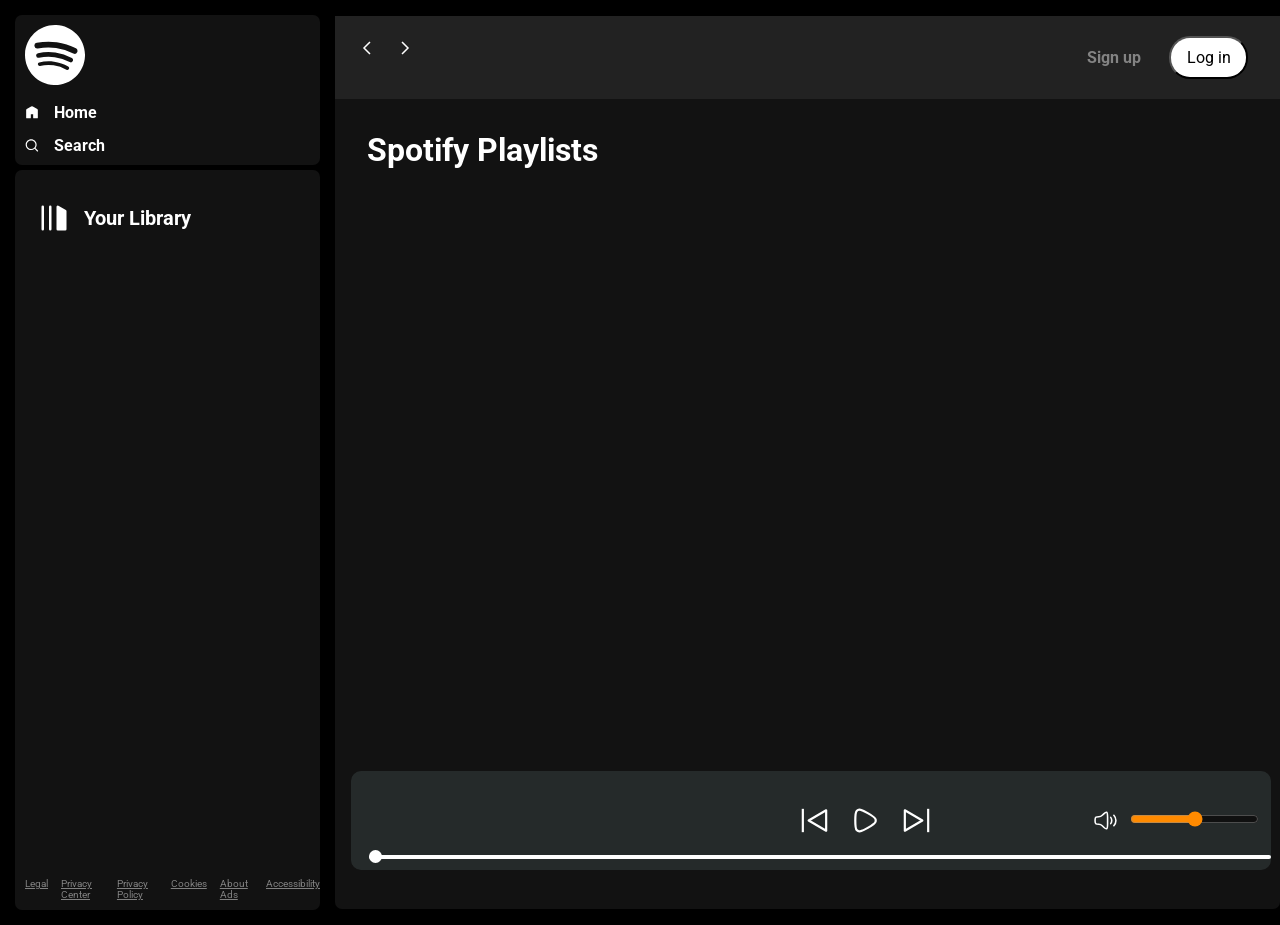
==== index.html @ 80afaa22 "SPOTIFY course done" ====
<!DOCTYPE html>
<html lang="en">

<head>
    <meta charset="UTF-8">
    <meta name="viewport" content="width=device-width, initial-scale=1.0">
    <title>Spotify - Web Player: Music for everyone</title>
    <link rel="stylesheet" href="css/style.css">
    <link rel="stylesheet" href="css/utility.css">
</head>

<body>


    <div class="container flex bg-black">

        <div class="left">

            <div class="close invert">
                <img src="img/close.svg" class="closeImage" alt="">
            </div>

            <div class="home bg-grey rounded m-1 p-1">
                <div class="logo"><img id="spotifylogo" src="img/logo.svg" class="invert" alt="logo"></div>
                <ul>
                    <li><img src="img/home.svg" class="invert" alt="home">Home</li>
                    <li><img src="img/search.svg" class="invert" alt="search">Search</li>
                </ul>
            </div>
            <div class="library bg-grey rounded m-1 p-1">

                <div class="heading">

                    <img class="invert" src="img/library.svg" alt="">

                    <h2>Your Library</h2>

                </div>

                <!-- listing the songs under the library heading -->
                <div class="songList">

                    <ul>
                        <!-- <li></li> -->


                    </ul>
                </div>

                <div class="footer">
                    <div><a href="https://www.spotify.com/in-en/legal/"><span>Legal </span></a></div>
                    <div><a href="https://www.spotify.com/in-en/safetyandprivacy/"><span>Privacy </span> Center</a>
                    </div>
                    <div><a href="https://www.spotify.com/in-en/legal/privacy-policy/"><span>Privacy </span> Policy</a>
                    </div>
                    <div><a href="https://www.spotify.com/in-en/legal/cookies-policy/"><span>Cookies </span></a></div>
                    <div><a href="https://www.spotify.com/in-en/legal/privacy-policy/#s3"><span>About </span> Ads</a>
                    </div>
                    <div><a href="https://www.spotify.com/in-en/accessibility/"><span>Accessibility </span></a></div>
                </div>

            </div>


        </div>
        <div class="right bg-grey rounded  ">
            <div class="header">
                <div class="nav">

                    <div class="hamburgerContainer">


                        <img class="invert hamburger" src="img/hamburger.svg" alt="">

                        <svg xmlns="http://www.w3.org/2000/svg" width="24" height="24" viewBox="0 0 24 24" fill="none"
                            class="injected-svg"
                            data-src="https://cdn.hugeicons.com/icons/arrow-left-01-stroke-sharp.svg"
                            xmlns:xlink="http://www.w3.org/1999/xlink" role="img" color="#000000">
                            <path d="M15 6L9 12L15 18" stroke="#ffffff" stroke-width="1.5" stroke-miterlimit="16">
                            </path>
                        </svg>

                        <svg xmlns="http://www.w3.org/2000/svg" width="24" height="24" viewBox="0 0 24 24" fill="none"
                            class="injected-svg"
                            data-src="https://cdn.hugeicons.com/icons/arrow-right-01-stroke-sharp.svg"
                            xmlns:xlink="http://www.w3.org/1999/xlink" role="img" color="#000000">
                            <path d="M9.00005 6L15 12L9 18" stroke="#ffffff" stroke-width="1.5" stroke-miterlimit="16">
                            </path>
                        </svg>
                    </div> 
                </div>
                <div class="buttons">
                    <button class="signupbtn">Sign up</button>
                    <button class="loginbtn">Log in</button>
                </div>
            </div>
            <div class="spotifyPlaylists">
                <h1>Spotify Playlists</h1>

                <div class="cardContainer">
                    

                    





                </div>
                <!-- container ends here -->

                <div class="playbar">
                    <div class="seekbar">
                        <div class="circle">

                        </div>
                    </div>
                    <div class="abovebar">

                        <div class="songinfo"></div>

                        <div class="songbuttons">
                            <img width="35" id="previous" src="img/prevsong.svg" alt="">
                            <img width="35" id="play" src="img/play.svg" alt="">
                            <img width="35" id="next" src="img/nextsong.svg" alt="">
                        </div>

                        <div class="timevol">
                            <!-- both songtime volume in 1 DIV -->
                            <div class="songtime">
                                
                            </div>
                            
                            <div class="volume">
                                <img width="25px" src="img/volume.svg" alt="">
                                <div class="range">
                                    <input type="range" name="volume">
                                </div>
                            </div>
                        </div>
                    </div>
                </div>
            </div>
        </div>
    </div>
    <script src="js/scriptlocal.js"></script>
</body>

</html>
---- css/style.css ----
/* lets make the bg black */

@import url('https://fonts.googleapis.com/css2?family=Roboto:ital,wght@0,100;0,300;0,400;0,500;0,700;0,900;1,100;1,300;1,400;1,500;1,700;1,900&display=swap');

:root{
    --a:0;
}

*{
    margin: 0;
    padding: 0;
    font-family: "Roboto", sans-serif;
}

.close{
    display: none;
}

body{
    background-color: black;
    color: white;

}

.left
{
    /* assuming, that the left thign is 25 */
    width: 25vw;
    padding: 10px;
}

.right
{
    /* assuming right part is 75 */
    width: 75vw;
    position: relative;
}

.home{
    padding: 10px;
}

.home ul li{
    display: flex;
    gap: 15px;
    width: 14px;
    list-style: none;
    padding-top: 14px;
    font-weight: bold;
}

.heading
{
    display: flex;
    gap: 15px;
    width: 100%;
    padding-top: 14px;
    padding: 23px 14px;
    font-weight: bold;
    align-items: center;

    font-size: 13px;
}

.heading img{
    width: 30px;
}

.library{
    min-height: 80vh;

    position: relative;
}

.footer
{
    display: flex;
    font-size: 10px;
    color: gray;
    gap: 13px;
    position: absolute;
    bottom:0;
    padding: 10px 0px;

}

.footer a{
    color: gray;
}

.right{
    margin: 16px 0;
}

.header
{
    display: flex;
    /* to keep the elemetns to left corner and right corner */
    justify-content: space-between;
    background-color: rgb(34 ,34,34);
}

/* targeting the direct elements of the HEADER */
.header > *{
    padding: 20px;
}

.spotifyPlaylists{
    padding: 16px;

}
.spotifyPlaylists h1{
    padding: 16px;

}

.cardContainer{
    margin: 30px;
    display: flex;
    gap: 10px;
    flex-wrap: wrap;
    /* justify-content: center; on in mobile phones this is good */
    max-height: 60vh;
    overflow-y: auto;
}

.card{
    width: 200px;
    padding: 10px;
    border-radius: 5px;
    background-color: #252525;
    position: relative;
    transition: all .8s;
}

.card:hover{
    background-color: rgb(71, 71, 71);
    cursor:pointer;
    --a:1;
    /* transform: scale(1.05);
    transition: all 1s ease-out; */
}

.card > *{
    padding-top: 10px;
}

.card img{
    width: 100%;
    object-fit: contain;
}

.play{
    width: 28px;
    height: 28px;
    background-color: #1fdf64;
    border-radius: 50%;
    padding: 4px;
    display: flex;
    align-items: center;
    justify-content: center;
    position: absolute;
    /* top: 171px;
    right: 30px; */

    /* bottom: 88px;
    right: 17px; */

    bottom: 120px;
    right: 25px;
    

    opacity: var(--a);
    transition: all 1s ease-out;
}

.buttons > *{
    margin: 0 12px;
}

.signupbtn{
    font-weight: bold;
    /* background-color: black; */
    color:rgb(131, 131, 131);
    background-color: rgb(34, 34, 34);
    font-weight: bold;
    border: none;
    outline: none;
    cursor: pointer;
    font-size: 16px;
}

.signupbtn:hover{
    font-size: 17px;
    color: white;
    
    
}

.loginbtn{
    background-color: white;
    border-radius: 21px;
    color: black;
    /* font-weight: bold; */
    padding: 10px;
    width: 79px;
    cursor: pointer;
    font-size: 16px;
}

.loginbtn:hover{
    
    font-weight: bold;
    
    width: 80px;
    font-size: 17px;
}

.playbar{
    position: fixed;
    bottom: 30px;

    filter: invert(1);

    background-color: #dad5d5;
    border-radius: 10px;
    width: 70vw;
    min-height: 40px;
    padding: 12px;
}


.songbuttons
{
    display: flex;
    justify-content: center;
    gap: 16px;
}

.songList{
    height: 544px;
    overflow: auto;

    margin-bottom: 44px;
}

.hamburger{
    width: 40px;
    display: none;
    cursor: pointer;
}

.hamburgerContainer{
    display: flex;
    justify-content: center;
    align-items: center;
    gap: 14px;
}

.songList ul{
    padding: 0 12px;

}

.songList ul li {
    list-style-type: decimal;
    display: flex;
    justify-content: space-between;
    gap: 12px;
    cursor: pointer;
    padding: 12px 0px;
    border: 1px solid white;
    margin: 12px 0px;
    padding: 13px;
    border-radius: 5px;

}

.songList .info{
    font-size: 13px;
    width: 344px;
}

.info div{
    word-break: break-all;
}

.playnow{
    display: flex;
    justify-content: center;
    align-items: center;
}

.playnow span{
    font-size: 15px;
    width: 64px;
    padding: 12px;
}


.seekbar{
    height: 4px;
    width: 98%;
    background-color:  black;

    position: absolute;
    bottom: 5px;
    border-radius: 10px;
    margin:6px;

    cursor: pointer;

}

.circle{
    width: 13px;
    height: 13px;
    border-radius: 13px;
    background-color: black;
    position: relative;
    bottom: 5px;
    left: 0%;

    transition: left 0.5s;
}


.songbuttons img{
    cursor: pointer;
}

.timevol{
    display: flex;
    justify-content: space-evenly;
    align-items: center;
}

.songinfo{
    color: black;
    padding: 0px 12px;
    width: 400px;
}
.songtime{
    color: black;
    padding: 0px 12px;
    width: 125px;
}

.volume{
    display: flex;
    justify-content: center;
    align-items: center;
    gap: 12px;
    cursor: pointer;
}

.range input {
    cursor: pointer;
}

/* .volume:hover::after{
    content:"sfsjdfkl" ;
} */

.abovebar{
    display: flex;

    justify-content: space-between;
    margin: 20px 0;
}


@media (max-width: 1362px){
    .play{
        bottom: 97px;
    right: 25px;
    }
}
@media (max-width: 1200px){



    .left{
        /* background-color: red; */
        position: absolute;
        left: -130%;
        transition: all .3s;
        z-index: 1;
        width: 370px;
        background-color: black;
        padding: 0;
        height: 100vh;
        
        position: fixed;
        top: 0;

    }

    .left .close{
        position: absolute;
        right: 30px;
        top: 30px;
        width: 37px;
        cursor: pointer;
    }



    .left .close .closeImage{
        width: 35px;
    }


    .timevol{
        display: flex;
        justify-content: space-evenly;
        align-items: center;
        flex-direction: column;
        gap: 13px;

    }
    .right{
        width: 100vw;
    }

    /* .card{
        position: relative;
    }

    .play{
        position: absolute;
        bottom: 53px;
        top: 563px;
        right: 35px;
    }
     */
    .playbar{
        width: calc(100vw - 60px);
    }

    .seekbar{
        width: calc(100vw - 70px);
    }

   
    .hamburger{
        display: block;
    }


    .abovebar{
        flex-direction: column;
        gap: 13px;
        align-items: center;
    }
    

    /*
    THERE IS A COMMENT ISSUE
    CHANGE THE COMMENTS.. IN THE DOWN

    THIS IS ABOUT THE STACKED VERSION .abovebar things for smaller screens
    .abovebar {
        flex-wrap: wrap;
    }

    .songinfo, .songbuttons, .songtime {
        flex-basis: 100%; 
        Full width on smaller screens
        text-align: center;
         Center-align for better mobile view
        margin-top: 5px;
         Optional: add space between lines
    }

    .songbuttons {
        justify-content: center;
         Center buttons on small screens
    }  */

    .right{
        margin: 0;
    }

    .card{
        width: 44vw;

    }

    .cardContainer{
        margin: 0px;
        justify-content: center;
    }
    
    .close{
        display: block;
    }
    
    .songinfo{
        width: auto;
    }

    .songtime{
        width: auto;
    }
    
}


@media (max-width: 550px){
    .card{
        width: 100%;
    }
    
    .header>*{
        padding: 2px;
    }
    
    .buttons>*{
        margin: 0 6px;  
    }
    .cardContainer{
    
        /* max-height: 136vw;
        margin-bottom: 60vw; */

        max-height: unset;
        overflow-y: unset;
        margin-bottom: 30vh;
        
    }

    .spotifyPlaylists h1{
        padding: 4px;
    }

    .playbar{
        right: 18.5px;
        bottom: 7px;
    }

    .header{
        padding: 7px;
    }

    .abovebar{
        margin-bottom: 25px;
    }
    .seekbar{
        margin-bottom: 20px;
    }

    .library{
        height: 85vh;
    }

    .left{
        
        width: 100vw;   
    }
}
---- css/utility.css ----
/* UTILITY CLASSES::: classes of properties whcih i can use anywhere */

#spotifylogo{
    width: 60px;
}

.border{
    border: 2px solid red;
    margin: 3px;
}

.flex
{
    display: flex;
}

.justify-center
{
    justify-content: center;
}

.items-center
{
    align-items: center;
}

.bg-black{
    background-color: black;
    color: white;
}

.invert
{
    filter: invert(1);
}

.bg-grey
{
    background-color: #121212;
}

.rounded{
    border-radius: 7px;
}

/* its a margin class */
.m-1{
    margin: 5px;
}

/* its a padding class */
.p-1{
    padding: 10px;
}





/* FOR THE SCROLL BAR THOROUGH OUT THE WEBSITE */
/* For Chrome, Edge, and Safari */
::-webkit-scrollbar {
    width: 10px;  /* Width of the scrollbar */
}

::-webkit-scrollbar-track {
    background: #1e1e1e;  /* Dark background for the track */
    border-radius: 10px;
}

::-webkit-scrollbar-thumb {
    background: #555;  /* Dark gray color for the thumb */
    border-radius: 10px;
}

::-webkit-scrollbar-thumb:hover {
    background: #888;  /* Lighter gray on hover */
}

/* For Firefox */
* {
    scrollbar-width: thin;           /* Makes the scrollbar thinner */
    scrollbar-color: #555 #1e1e1e;   /* Thumb color, then track color */
}

/* FOR THE SCROLL BAR THOROUGH OUT THE WEBSITE */
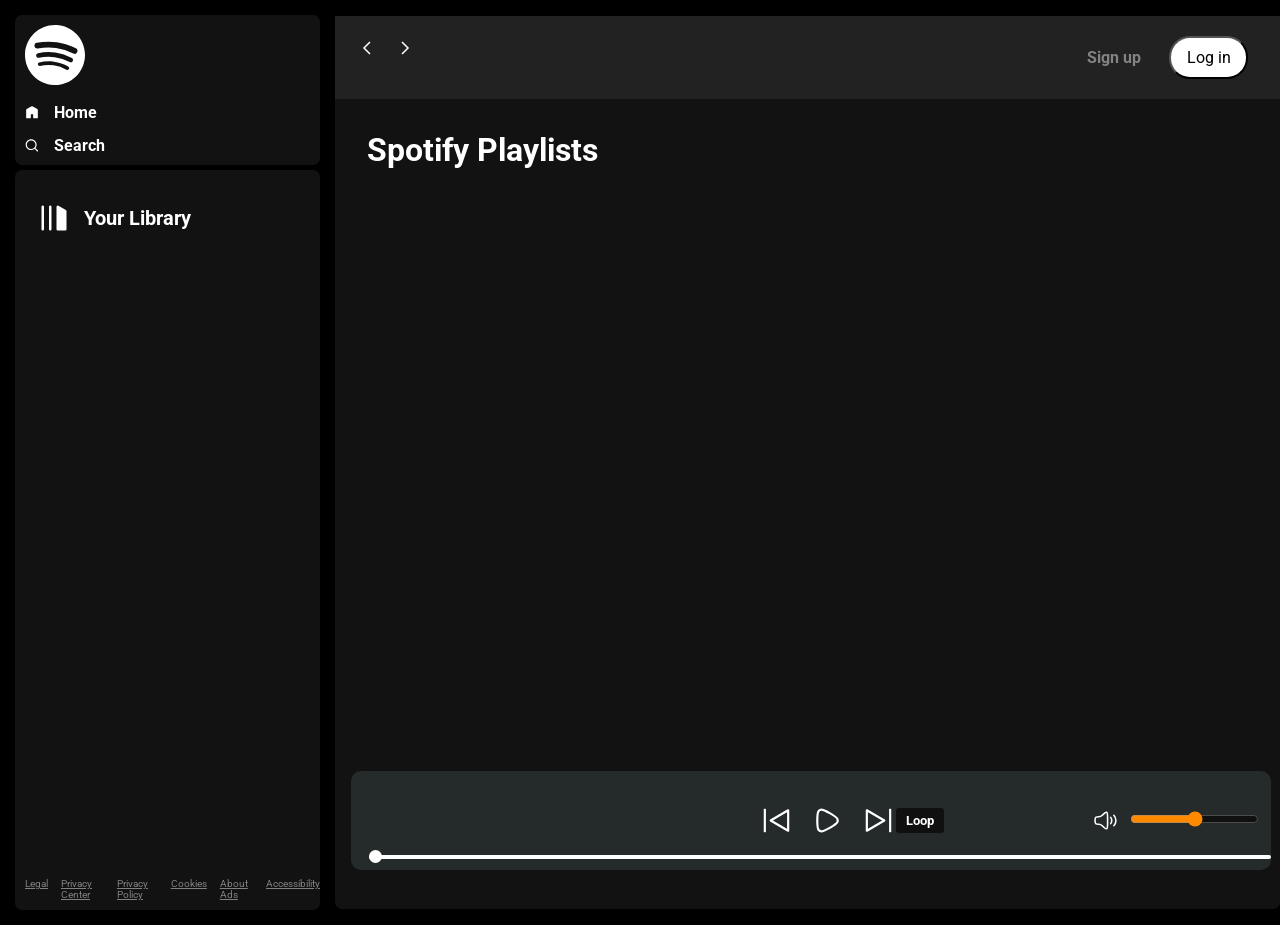
==== commit 1eef563a: "T1 Looping feature" ====
--- a/index.html
+++ b/index.html
@@ -111,10 +111,14 @@
 
                 <div class="playbar">
                     <div class="seekbar">
-                        <div class="circle">
+                        <div class="circle"></div>
+                        <img src="img/triangle.svg" id="loop-triangle1" class="loop-marker" alt="">
+                        <img src="img/triangle.svg" id="loop-triangle2" class="loop-marker" alt="">
 
-                        </div>
                     </div>
+
+                    
+
                     <div class="abovebar">
 
                         <div class="songinfo"></div>
@@ -126,6 +130,11 @@
                         </div>
 
                         <div class="timevol">
+
+                            
+                            <button class="loop-button">
+                                Loop
+                            </button>
                             <!-- both songtime volume in 1 DIV -->
                             <div class="songtime">
                                 
@@ -146,4 +155,6 @@
     <script src="js/scriptlocal.js"></script>
 </body>
 
-</html>+</html>
+
+
--- a/css/style.css
+++ b/css/style.css
@@ -173,6 +173,10 @@
     opacity: var(--a);
     transition: all 1s ease-out;
 }
+
+
+
+
 
 .buttons > *{
     margin: 0 12px;
@@ -324,6 +328,32 @@
     transition: left 0.5s;
 }
 
+/* loop starts here */
+.loop-button {
+    padding: 5px 10px;
+    border: none;
+    border-radius: 3px;
+    font-weight: bold;
+}
+
+/* Loop marker styles */
+.loop-marker {
+    width: 10px;
+    height: 10px;
+    position: absolute;
+    bottom: -3px;
+    cursor: pointer;
+    display: none; /* Hidden by default */
+}
+
+#loop-triangle1 {
+    left: 0%; /* Positioned at the start */
+}
+
+#loop-triangle2 {
+    right: 0%; /* Positioned at the end */
+}
+/* looping ends here */
 
 .songbuttons img{
     cursor: pointer;
@@ -368,6 +398,8 @@
     justify-content: space-between;
     margin: 20px 0;
 }
+
+
 
 
 @media (max-width: 1362px){
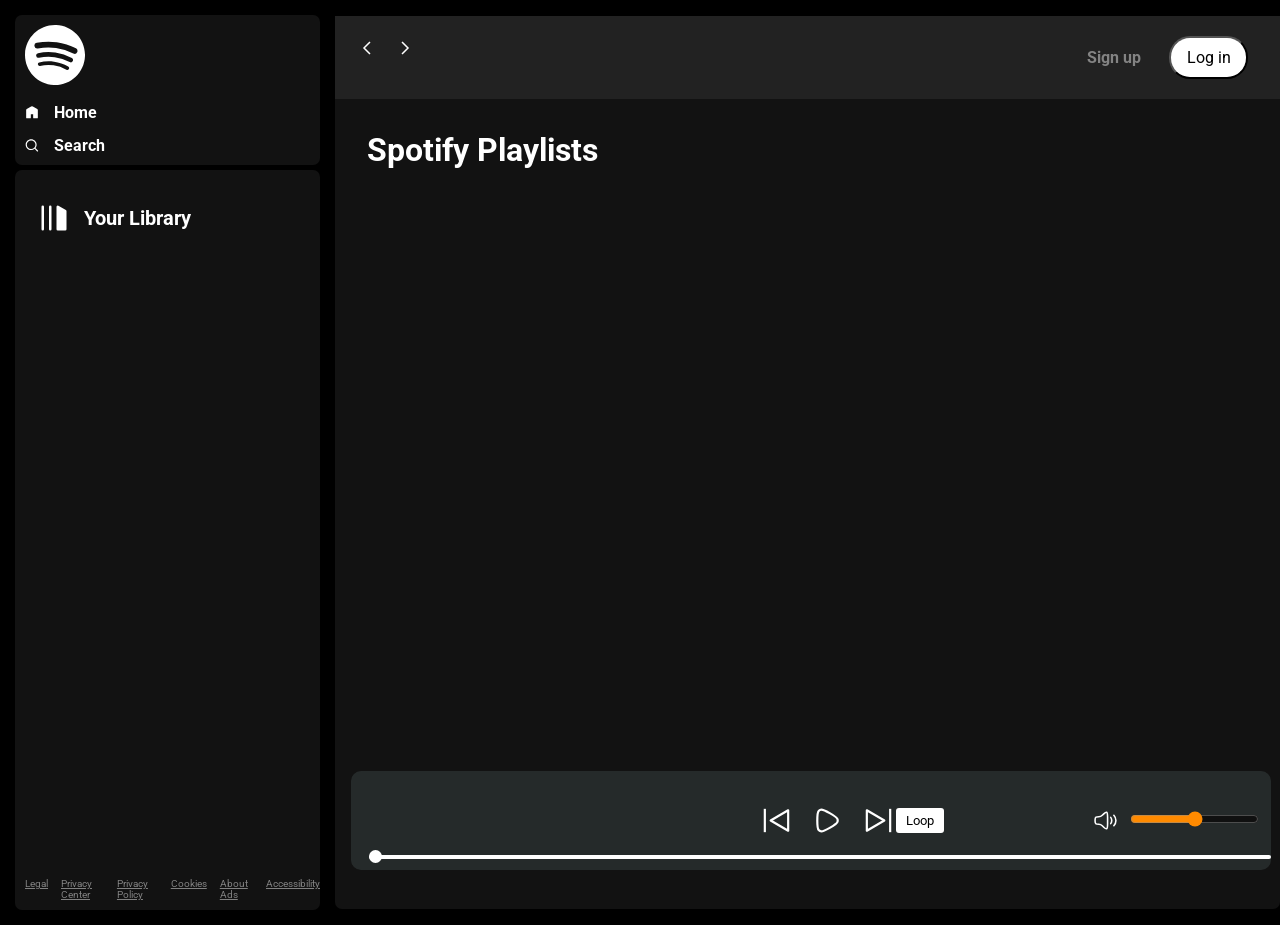
==== commit 36131ab8: "SPOTIFY till end done" ====
--- a/index.html
+++ b/index.html
@@ -152,7 +152,7 @@
             </div>
         </div>
     </div>
-    <script src="js/scriptlocal.js"></script>
+    <script src="js/scriptlocal 8.js"></script>
 </body>
 
 </html>
--- a/css/style.css
+++ b/css/style.css
@@ -333,25 +333,35 @@
     padding: 5px 10px;
     border: none;
     border-radius: 3px;
-    font-weight: bold;
-}
+    /* font-weight: bold; */
+    background-color: #000000;
+    color: #ffffff;
+    transition :all 0.2s;
+}
+
+
+
+
 
 /* Loop marker styles */
 .loop-marker {
-    width: 10px;
-    height: 10px;
+    width: 15px;
+    height: 15px;
     position: absolute;
-    bottom: -3px;
-    cursor: pointer;
+    bottom: 4px;
+    cursor: pointer;
+    transform: rotate(60deg);
     display: none; /* Hidden by default */
 }
 
 #loop-triangle1 {
     left: 0%; /* Positioned at the start */
+    position: absolute; /* Ensure the position is absolute */
 }
 
 #loop-triangle2 {
     right: 0%; /* Positioned at the end */
+    position: absolute; /* Ensure the position is absolute */
 }
 /* looping ends here */
 
